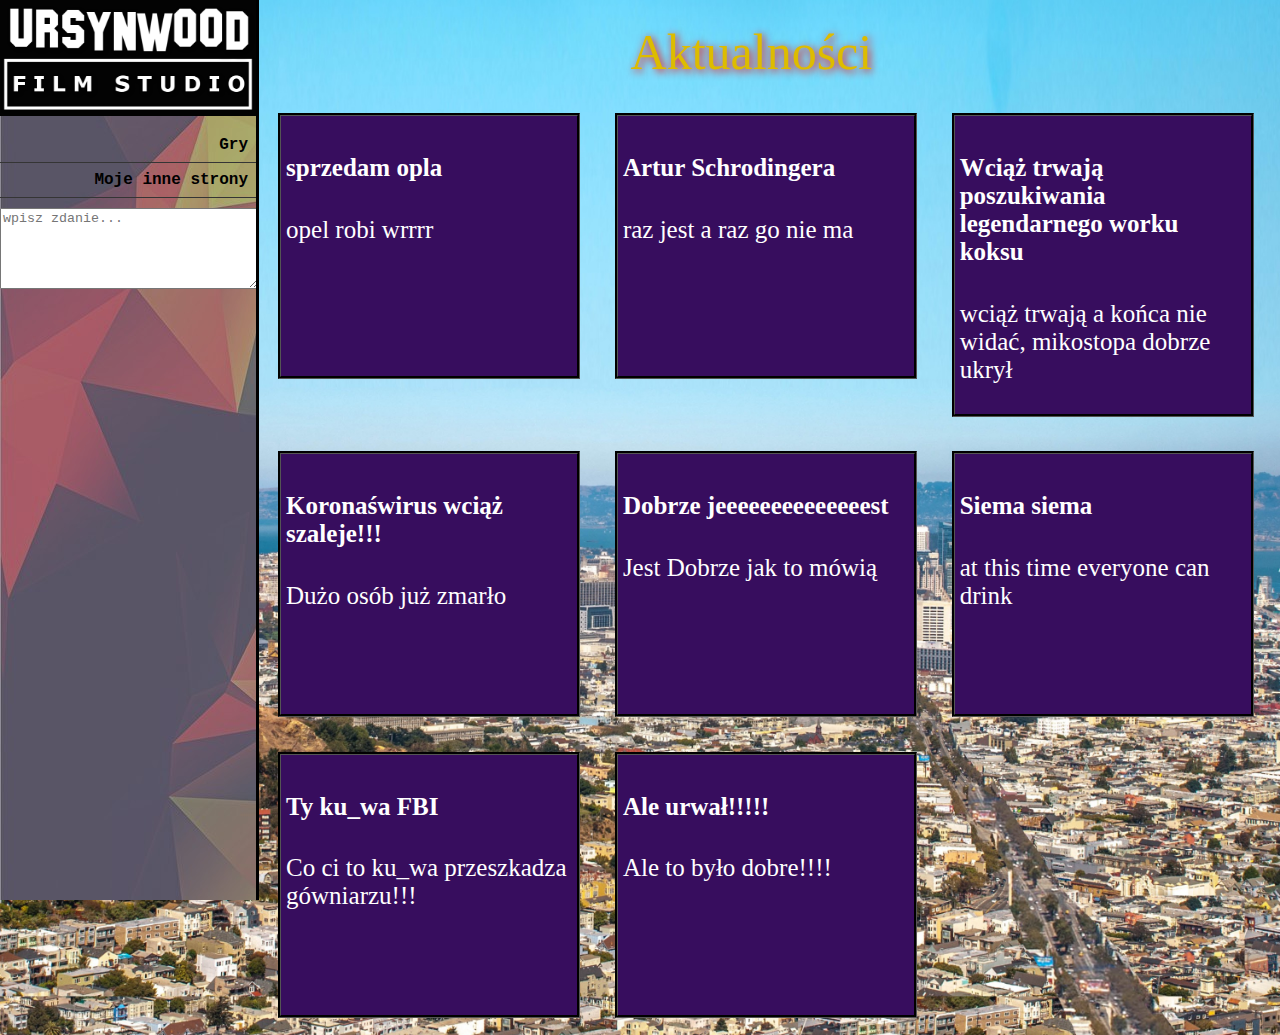
==== index.html @ 16b6644a "emoji textarea i cos tam posprzatalem" ====
<!DOCTYPE html>
<html>
<head>
<meta charset="utf-8">
<meta name="viewport" content="width=device-width, initial-scale=1.0">
<link rel="stylesheet" href="styles/mainstyle.css" type="text/css">
<link rel="icon" href="media/img/camel.png">

<title>Ursynwood Sp.z.o.o.</title>

</head>
<body>

    <div id="menu">
        <a href="index.html"><img src="media/img/urslogo.png" id="urslogo"></a>
        <ul>
            <a href="gry.html"><li>Gry</li></a>
            <a href="otherpages.html"><li>Moje inne strony</li></a>
        </ul>
        <script src="scripts/emojitransformer.js"></script>
        <textarea id="input" value="" rows="5" placeholder="wpisz zdanie..."></textarea>
    </div>
    

<h2 id="pageheader">Aktualności</h2>

<div id="pagecontent">
    <div id="aktkafelek">
        <h4>sprzedam opla</h4>
        <p>opel robi wrrrr</p>
    </div>
    <div id="aktkafelek">
        <h4>Artur Schrodingera</h4>
        <p>raz jest a raz go nie ma</p>
    </div>
    <div id="aktkafelek">
        <h4>Wciąż trwają poszukiwania legendarnego worku koksu</h4>
        <p>wciąż trwają a końca nie widać, mikostopa dobrze ukrył</p>
    </div>
    <div id="aktkafelek">
        <h4>Koronaświrus wciąż szaleje!!!</h4>
        <p>Dużo osób już zmarło</p>
    </div>
    <div id="aktkafelek">
        <h4>Dobrze jeeeeeeeeeeeeeest</h4>
        <p>Jest Dobrze jak to mówią</p>
    </div>
    <div id="aktkafelek">
        <h4>Siema siema</h4>
        <p>at this time everyone can drink</p>
    </div>
    <div id="aktkafelek">
        <h4><a href=https://www.youtube.com/watch?v=iKwTCcTTYiQ">Ty ku_wa FBI</a></h4>
        <p>Co ci to ku_wa przeszkadza gówniarzu!!!</p>
    </div>
    <div id="aktkafelek">
        <h4>Ale urwał!!!!!</h4>
        <p>Ale to było dobre!!!!</p>
    </div>
</div>


</body>
</html>
---- styles/mainstyle.css ----
:root{
    --menuwidth: 230px;
}

body{
    background-color: rgb(19, 19, 19);
    font-size: 10px;
    background-size: 100% auto; 
}
a{
    color: currentColor;
    text-decoration: none;
}


#urslogo{
    background-color: rgb(3, 3, 3);
}

.activelink{
    background-color: rgba(255, 68, 0, 0.603);
}

body{
    background-image: url(../media/img/background/sfskyline.jpg);
}
ul{
    list-style-type: none;
    padding: 0px;
}
li{
    padding:8px;
    font-size: 16px;
    border-bottom: 1px solid rgb(53, 53, 53);
    font-family: "Courier New";
    text-align: right;
    transition: background-color 0.6s, letter-spacing 0.4s;
}
li:hover{
    background-color: rgba(0, 153, 0, 0.521);
    letter-spacing: 3px;
}

#pagecontent{
    float: right;
    width: 80%;
}
#pageheader{
    font: 50px Verdana sans-serif;
    color: rgb(221, 188, 0);
    text-shadow: 2px 2px 8px red;
    width:80%;
    float:right;
    text-align: center;
    margin: 15px;
}
#aktkafelek{
    width:28.32%;
    min-height: 250px;
    margin:1.7012%;
    padding:0.5%;
    float: left;
    background-color: rgb(55, 13, 94);
    border: 3px groove black;
    font: 25px Verdana sans-serif;
    color: white;
    transition: background-color 0.6s;
}
#aktkafelek:hover{
    background-color: brown;
}
#grykafelek{
    width:28.32%;
    min-height: 250px;
    margin:1.7012%;
    padding:0.5%;
    float: left;
    background-size: 100% 100%;
    opacity: 0.8;
    border: 3px groove black;
    font: 25px Verdana sans-serif;
    color: white;
    transition: opacity 0.6s;
}
#grykafelek:hover{
    opacity: 1;
}
#menu{
    float: left;
    width: 20%;
    position: fixed;
    left: 0px;
    top: 0px;
    background-image: url("../media/img/background/menubackground.jpg");
    overflow: hidden;
    height: 100%;
    border-right: 3px solid black;
    font-weight: bold;
}
#urslogosmaller{
    width: 0px;
}
#urslogo{
    width: 100%;
    position: relative;
    top: 0px;
    left: 0px;
}
#input{
    resize: vertical;
    width:99%;
}




.chooseplayer{
    width: 17.5%;
    margin: 1%;
    float: right;
    height: 80vh;
    position: relative;
    top: 10%;
}
.dkurek{
    background-image: url(../media/img/players/error.png);
    background-size: 100% 100%;
    opacity: 0;
    transition: opacity 2s;
}
.dkurek:hover{
    opacity: 1;
}
.grzbog{
    background-image: url(../media/img/players/error.png);
    background-size: 100% 100%;
    opacity: 0;
    transition: opacity 2s;
}
.grzbog:hover{
    opacity: 1;
}
.frytka{
    background-image: url(../media/img/players/error.png);
    background-size: 100% 100%;
    opacity: 0;
    transition: opacity 2s;
}
.frytka:hover{
    opacity: 1;
}
.miko{
    background-image: url(../media/img/players/error.png);
    background-size: 100% 100%;
    opacity: 0;
    transition: opacity 2s;
}
.miko:hover{
    opacity: 1;
}
.aber{
    background-image: url(../media/img/players/error.png);
    background-size: 100% 100%;
    opacity: 0;
    transition: opacity 2s;
}
.aber:hover{
    opacity: 1;
}
.playername{
    position:relative;
    top: 50%;
    font-size: 25px;
    color: white;
    text-shadow: -1px 0 black, 0 1px black, 1px 0 black, 0 -1px black;
    font-family: 'Courier New', Courier, monospace;
    text-align: center; 
}

.gamename{
    text-align: center;
    position: relative;
    top: 50%;
    text-shadow: -2px 0 black, 0 2px black, 2px 0 black, 0 -2px black;
}
.pudzianbackground{
    background-image: url("../media/img/gametemps/pudzian.png");
}
.wisielecbackground{
    background-image: url("../media/img/gametemps/wisielec.png");
}
.pusiaclickerbackground{
    background-image: url("../media/img/gametemps/pusiaclicker.png");
}
.ojpbackground{
    background-image: url("../media/img/gametemps/ojp.png")
}
.robakibackground{
    background-image: url("../media/img/gametemps/robakbackground.png");
}
.blackjackbackground{
    background-image: url("../media/img/gametemps/blackjackbackground.png");
}
.parispagebg{
    background-image: url("../media/img/pagetemps/paryz.jpg");
}
.wroclawpagebg{
    background-image: url("../media/img/pagetemps/wroclaw.jpg");
}
.alicepagebg{
    background-image: url("../media/img/pagetemps/alice.jpg");
}
.kuchniapagebg{
    background-image: url("../media/img/pagetemps/kuchnia.jpg");
}
.kartypagebg{
    background-image: url("../media/img/pagetemps/cards.jpg");
}
.musicpagebg{
    background-image: url("../media/img/pagetemps/music.jpg");
}
.egzaminbg{
    background-image: url("../media/img/pagetemps/egzaminbg.jpg");
}
.maturabg{
    background-image: url("../media/img/pagetemps/maturabg.png");
}
.submit{
    display: none;
}
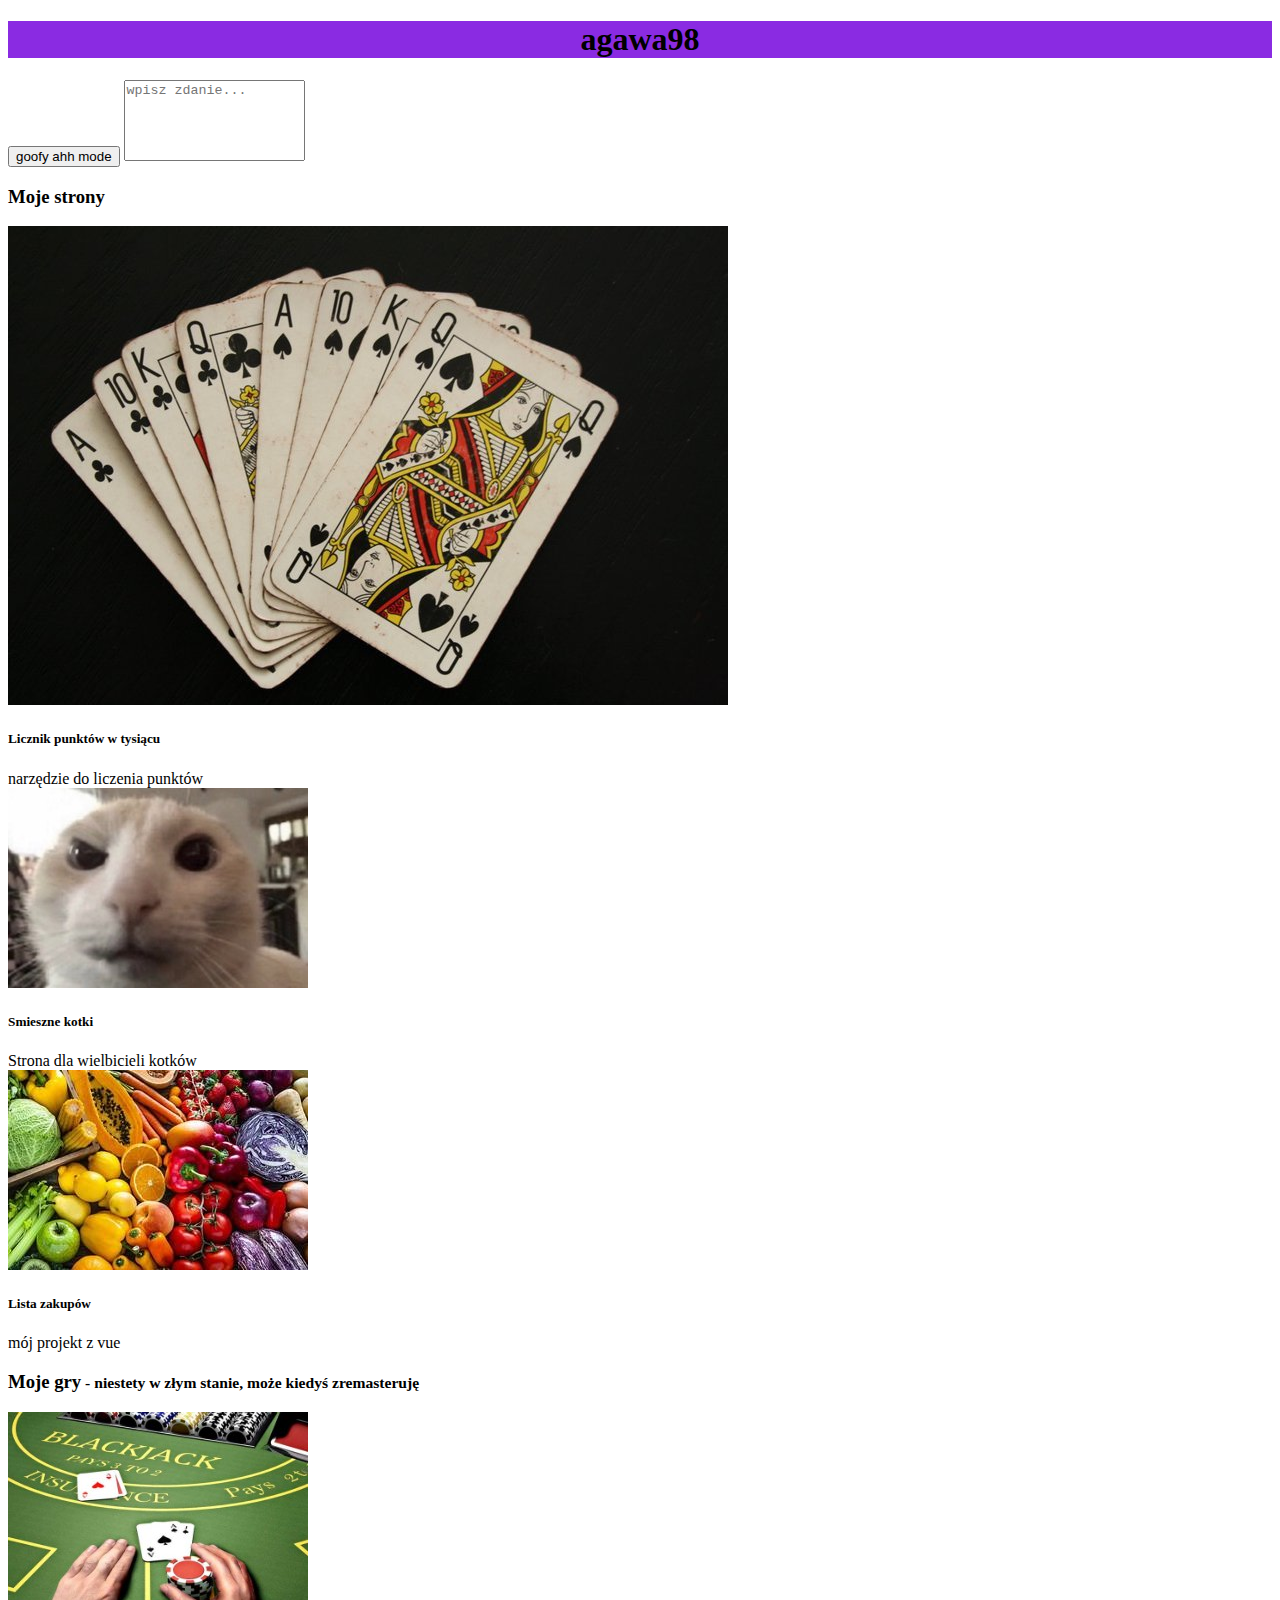
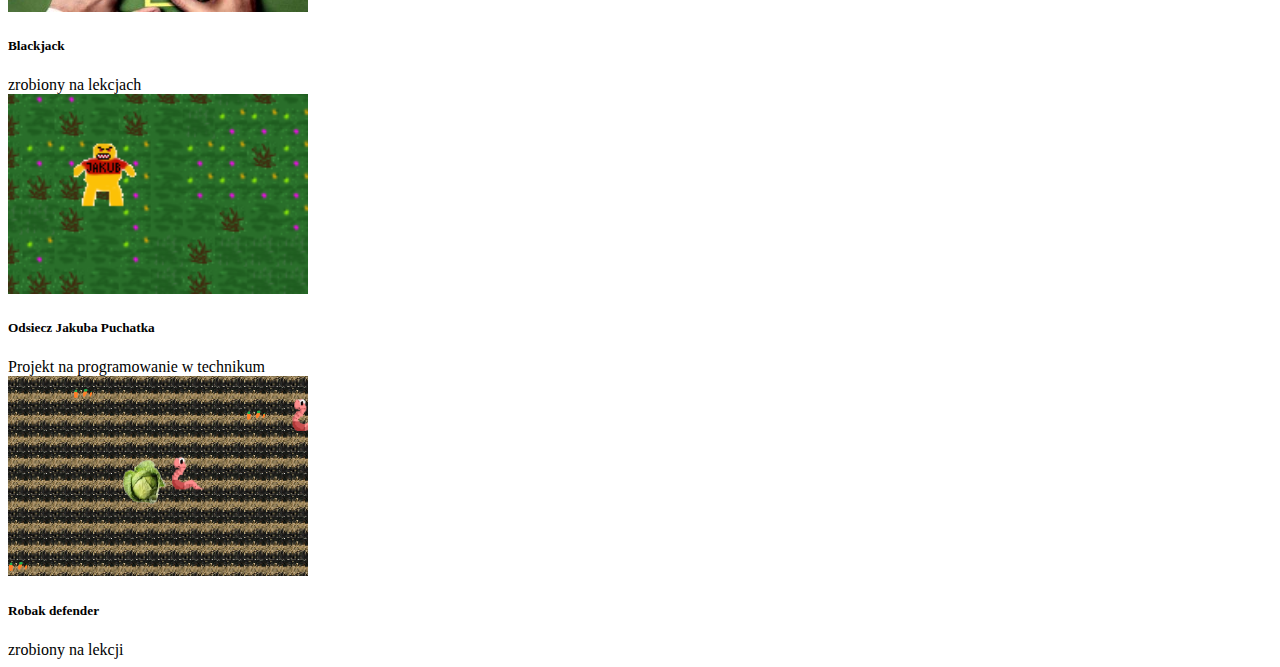
==== commit 29f13dab: "rework 1.0" ====
--- a/index.html
+++ b/index.html
@@ -1,64 +1,120 @@
 <!DOCTYPE html>
-<html>
+<html lang="pl">
 <head>
-<meta charset="utf-8">
-<meta name="viewport" content="width=device-width, initial-scale=1.0">
-<link rel="stylesheet" href="styles/mainstyle.css" type="text/css">
-<link rel="icon" href="media/img/camel.png">
-
-<title>Ursynwood Sp.z.o.o.</title>
-
+    <meta charset="UTF-8">
+    <meta http-equiv="X-UA-Compatible" content="IE=edge">
+    <meta name="viewport" content="width=device-width, initial-scale=1.0">
+    <!-- CSS only -->
+    <link href="https://cdn.jsdelivr.net/npm/bootstrap@5.2.3/dist/css/bootstrap.min.css" rel="stylesheet" integrity="sha384-rbsA2VBKQhggwzxH7pPCaAqO46MgnOM80zW1RWuH61DGLwZJEdK2Kadq2F9CUG65" crossorigin="anonymous">
+    <!-- JavaScript Bundle with Popper -->
+    <script src="https://cdn.jsdelivr.net/npm/bootstrap@5.2.3/dist/js/bootstrap.bundle.min.js" integrity="sha384-kenU1KFdBIe4zVF0s0G1M5b4hcpxyD9F7jL+jjXkk+Q2h455rYXK/7HAuoJl+0I4" crossorigin="anonymous"></script>
+    
+    <link rel="stylesheet" href="styles/style.css">
+    
+    <title>lubie placki</title>
 </head>
 <body>
-
-    <div id="menu">
-        <a href="index.html"><img src="media/img/urslogo.png" id="urslogo"></a>
-        <ul>
-            <a href="gry.html"><li>Gry</li></a>
-            <a href="otherpages.html"><li>Moje inne strony</li></a>
-        </ul>
-        <script src="scripts/emojitransformer.js"></script>
-        <textarea id="input" value="" rows="5" placeholder="wpisz zdanie..."></textarea>
-    </div>
     
 
-<h2 id="pageheader">Aktualności</h2>
+    <div class="container mt-4 mb-5" id="top">
+        <div class="row">
+            <div id="nameDiv" class="col-sm-3">
+                <h1 id="name">agawa98</h1>
+            </div>
+        </div>
 
-<div id="pagecontent">
-    <div id="aktkafelek">
-        <h4>sprzedam opla</h4>
-        <p>opel robi wrrrr</p>
+        <div class="row">
+            <div id="intro" class="col-sm-6">
+                <button id="goofer" type="button" class="btn btn-sm btn-warning position-absolute top-0 end-0">goofy ahh mode</button>
+                <textarea id="input" value="" rows="5" placeholder="wpisz zdanie..."></textarea>
+            </div>            
+        </div>
     </div>
-    <div id="aktkafelek">
-        <h4>Artur Schrodingera</h4>
-        <p>raz jest a raz go nie ma</p>
+
+    <div class="container mt-4 mt-lg-5" id="strony">
+        <h3 class="mb-3">Moje strony</h3>
+        <div class="row g-2">
+            <div class="col-sm-3 col-6">
+                <a href="licznik-punktow-w-tysiaca/index.html">
+                    <div class="card pageCard">
+                        <img src="img/tysiac.jpg">
+                        <div class="card-body">
+                            <h5 class="card-title">Licznik punktów w tysiącu  </h5>
+                            narzędzie do liczenia punktów
+                        </div>
+                    </div>
+                </a>
+            </div>
+            <div class="col-sm-3 col-6">
+                <a href="smieszne-kotki/index.html">
+                    <div id="as" class="card pageCard">
+                        <img src="img/funnycat.jpg">
+                        <div  id="dd" class="card-body">
+                            <h5 class="card-title">Smieszne kotki</h5>
+
+                            Strona dla wielbicieli kotków
+                        </div>
+                    </div>
+                </a>
+            </div>
+            <div class="col-sm-3 col-6">
+                <a href="https://lista-zakupow-cca0b.web.app/">
+                    <div class="card pageCard">
+                        <img src="img/listazakupow.jpg">
+                        <div class="card-body">
+                            <h5 class="card-title">Lista zakupów</h5>
+
+                            mój projekt z vue
+                        </div>
+                    </div>
+                </a>
+            </div>
+        </div>
     </div>
-    <div id="aktkafelek">
-        <h4>Wciąż trwają poszukiwania legendarnego worku koksu</h4>
-        <p>wciąż trwają a końca nie widać, mikostopa dobrze ukrył</p>
+
+    <div class="container mt-4 mt-lg-5" id="gry">
+        <h3 class="mb-3">Moje gry<small class="text-muted">  - niestety w złym stanie, może kiedyś zremasteruję</small></h3>
+        <div class="row g-2">
+            <div class="col-sm-3 col-6">
+                <a href="gry/blackjack/index.html">
+                    <div class="card pageCard">
+                        <img src="img/blackjack.jpg">
+                        <div class="card-body">
+                            <h5 class="card-title">Blackjack</h5>
+
+                            zrobiony na lekcjach
+                        </div>
+                    </div>
+                </a>
+            </div>
+            <div class="col-sm-3 col-6">
+                <a href="gry/ojp/index.html">
+                    <div class="card pageCard">
+                        <img src="img/jakub.png">
+                        <div class="card-body">
+                            <h5 class="card-title">Odsiecz Jakuba Puchatka</h5>
+
+                            Projekt na programowanie w technikum
+                        </div>
+                    </div>
+                </a>
+            </div>
+            <div class="col-sm-3 col-6">
+                <a href="gry/robaki/index.html">
+                    <div class="card pageCard">
+                        <img src="img/robak.png">
+                        <div class="card-body">
+                            <h5 class="card-title">Robak defender</h5>
+
+                            zrobiony na lekcji
+                        </div>
+                    </div>
+                </a>
+            </div>
+        </div>
     </div>
-    <div id="aktkafelek">
-        <h4>Koronaświrus wciąż szaleje!!!</h4>
-        <p>Dużo osób już zmarło</p>
-    </div>
-    <div id="aktkafelek">
-        <h4>Dobrze jeeeeeeeeeeeeeest</h4>
-        <p>Jest Dobrze jak to mówią</p>
-    </div>
-    <div id="aktkafelek">
-        <h4>Siema siema</h4>
-        <p>at this time everyone can drink</p>
-    </div>
-    <div id="aktkafelek">
-        <h4><a href=https://www.youtube.com/watch?v=iKwTCcTTYiQ">Ty ku_wa FBI</a></h4>
-        <p>Co ci to ku_wa przeszkadza gówniarzu!!!</p>
-    </div>
-    <div id="aktkafelek">
-        <h4>Ale urwał!!!!!</h4>
-        <p>Ale to było dobre!!!!</p>
-    </div>
-</div>
 
-
+    <script src="scripts/script.js"></script>
+    <script src="scripts/emojitransformer.js"></script>
 </body>
 </html>--- a/styles/style.css
+++ b/styles/style.css
@@ -0,0 +1,25 @@
+#nameDiv{
+    background-color: blueviolet;
+    text-align: center;
+}
+a:hover, a{
+    color:currentColor;
+    text-decoration: none;
+}
+
+
+.pageCard{
+    transition: all 0.2s;
+}
+.pageCard:hover{
+    transform: scale(1.04);
+    
+}
+
+div{
+    transition: 0.25s
+}
+
+#input{
+    resize: none;
+}
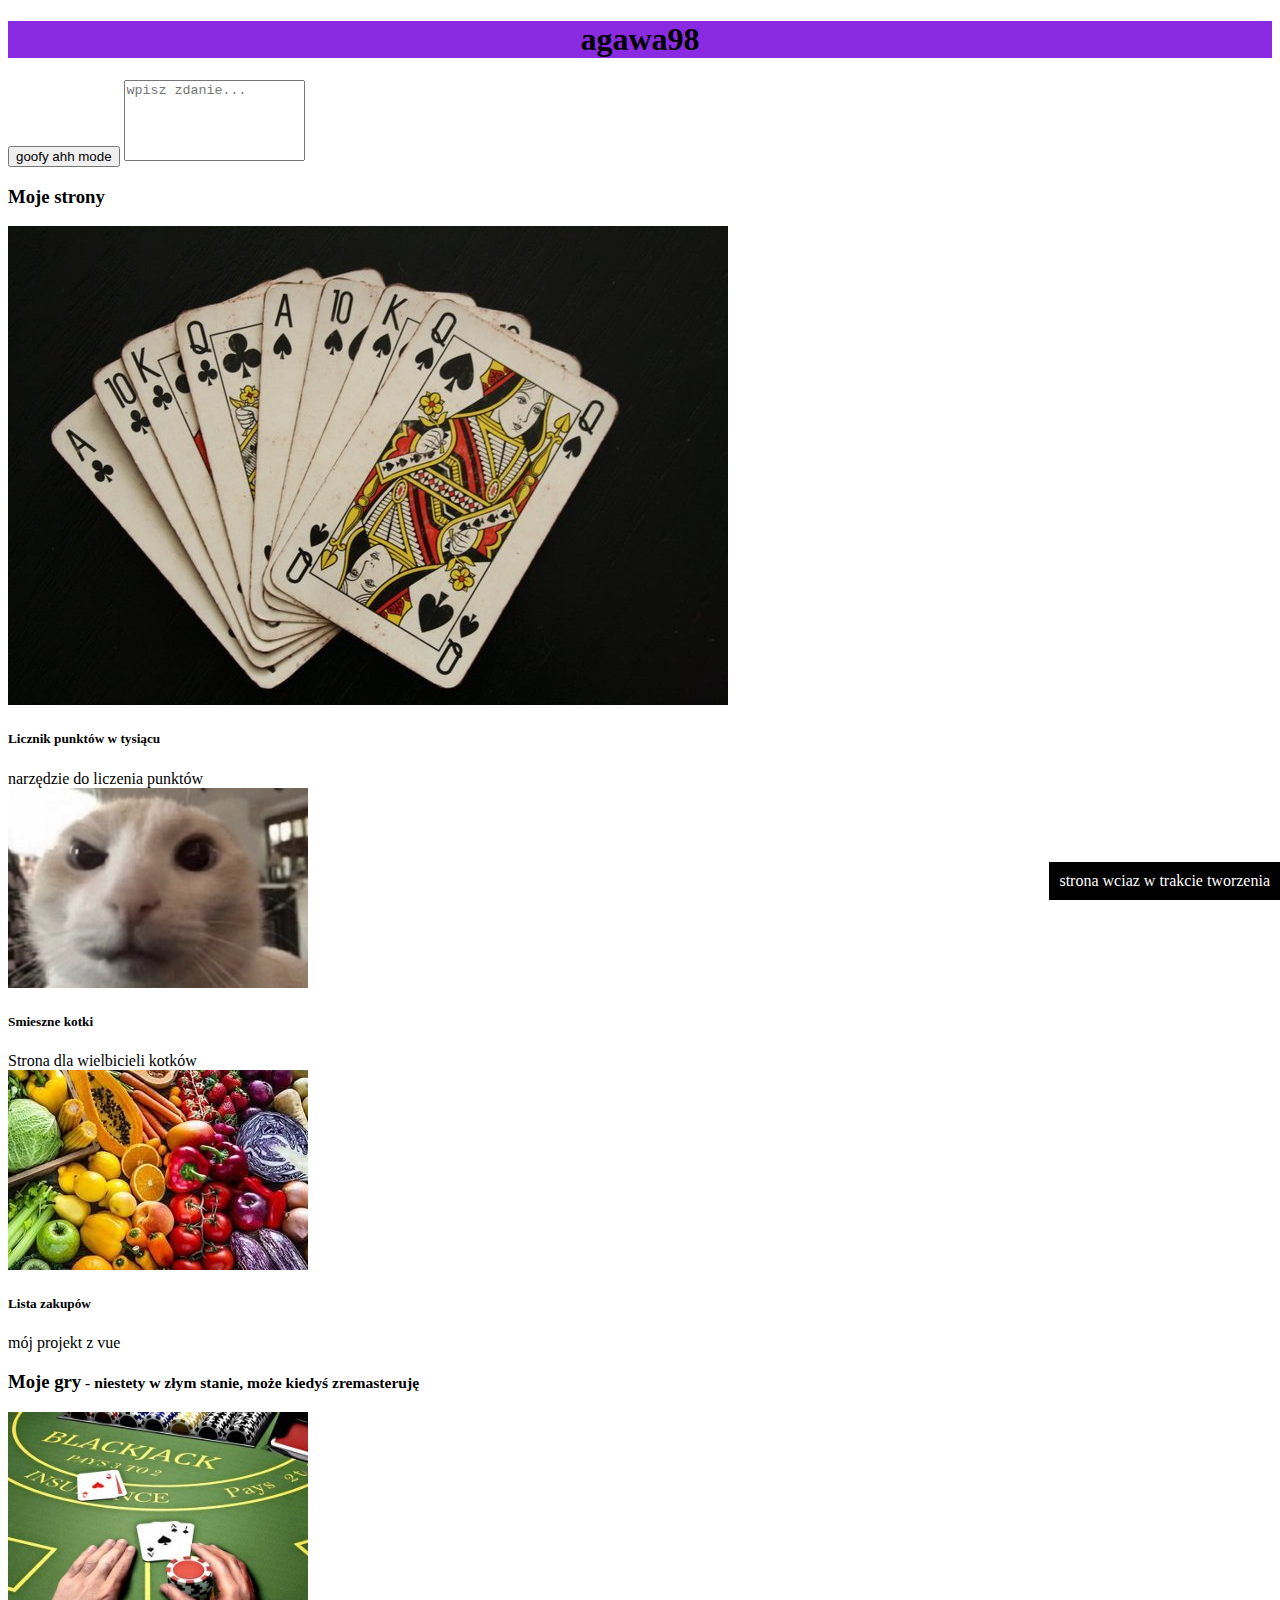
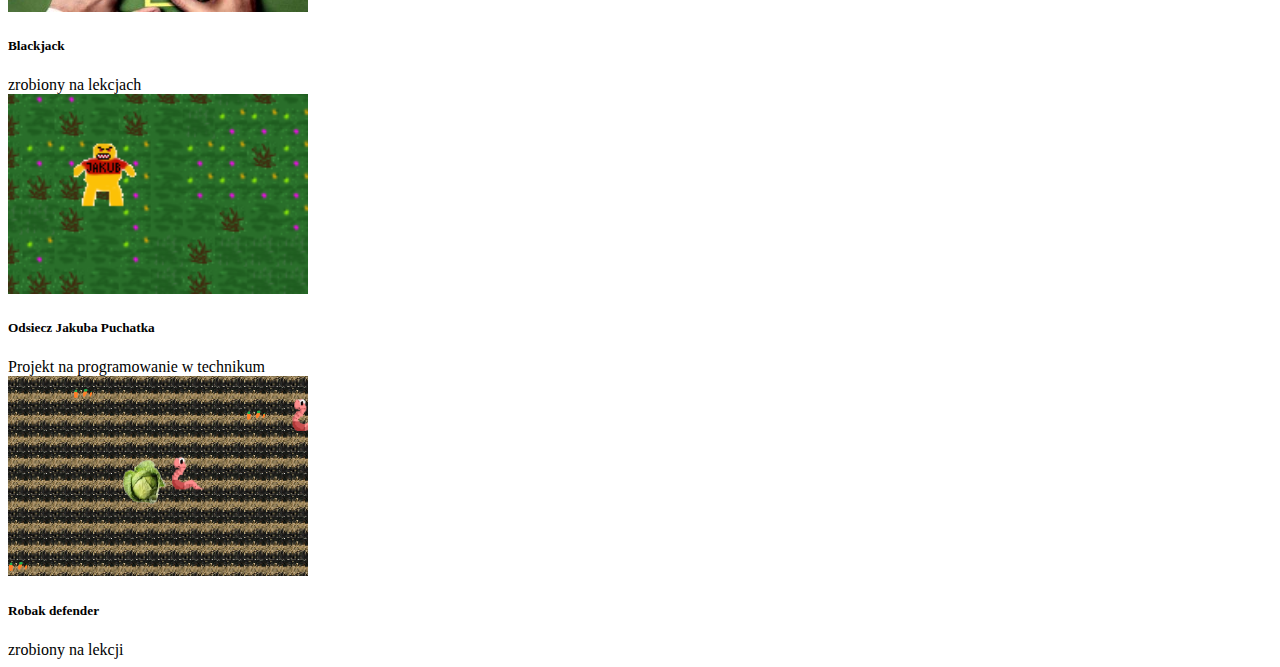
==== commit ff44383b: "goofymode upgrade" ====
--- a/index.html
+++ b/index.html
@@ -14,6 +14,8 @@
     <title>lubie placki</title>
 </head>
 <body>
+
+    <div id="warning">strona wciaz w trakcie tworzenia</div>
     
 
     <div class="container mt-4 mb-5" id="top">
@@ -25,7 +27,9 @@
 
         <div class="row">
             <div id="intro" class="col-sm-6">
-                <button id="goofer" type="button" class="btn btn-sm btn-warning position-absolute top-0 end-0">goofy ahh mode</button>
+                <button id="goofer" type="button" class="btn btn-sm btn-warning position-fixed top-0 end-0">goofy ahh mode</button>
+                <input type="range" oninput="speed()" id="goofyrange">
+
                 <textarea id="input" value="" rows="5" placeholder="wpisz zdanie..."></textarea>
             </div>            
         </div>
--- a/styles/style.css
+++ b/styles/style.css
@@ -17,9 +17,29 @@
 }
 
 div{
-    transition: 0.25s
+    transition: 1s;
+    transition-timing-function: cubic-bezier(0.445, 0.05, 0.55, 0.95);
 }
 
 #input{
     resize: none;
 }
+
+#warning{
+    position:fixed;
+    bottom: 0;
+    right: 0;
+    background-color: black;
+    color:white;
+    padding: 10px;
+}
+
+
+#goofer{
+    z-index: 1;
+}
+#goofyrange{
+    z-index:1;
+    position:fixed;
+    display:none;
+}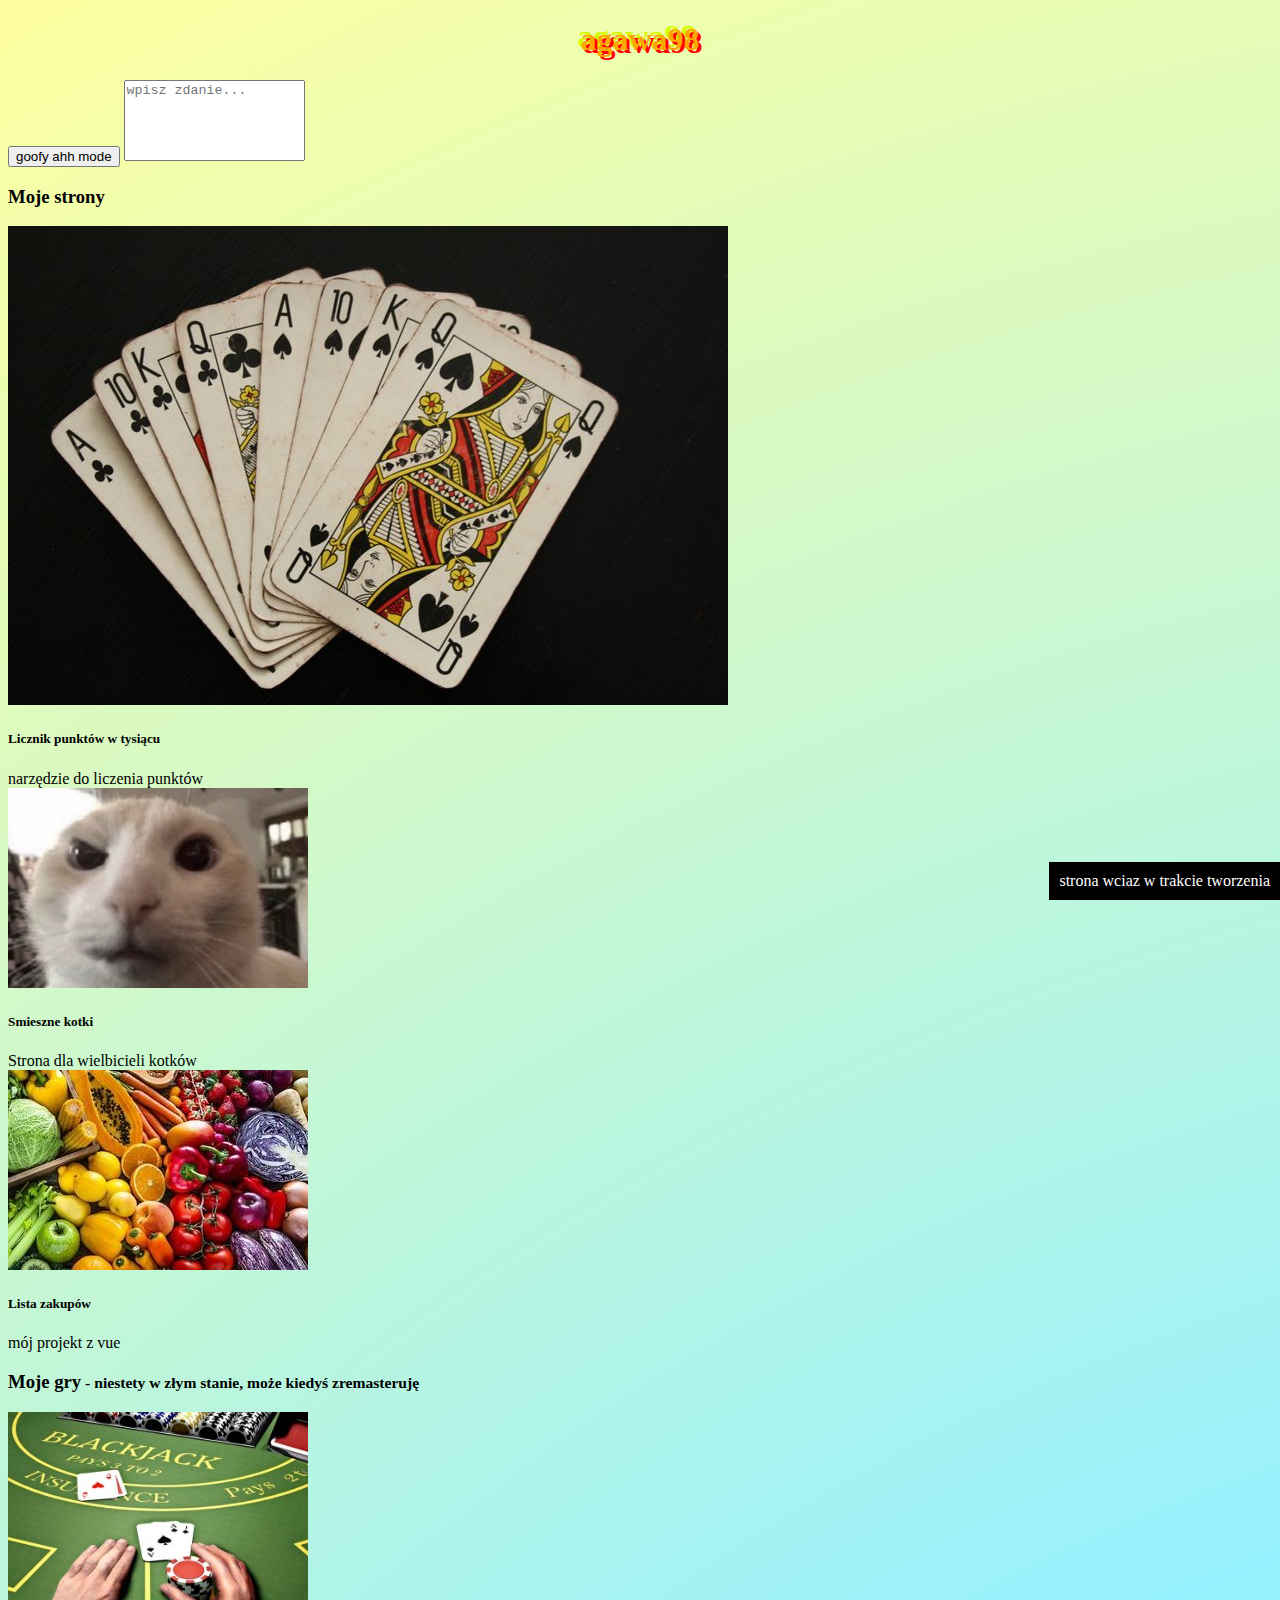
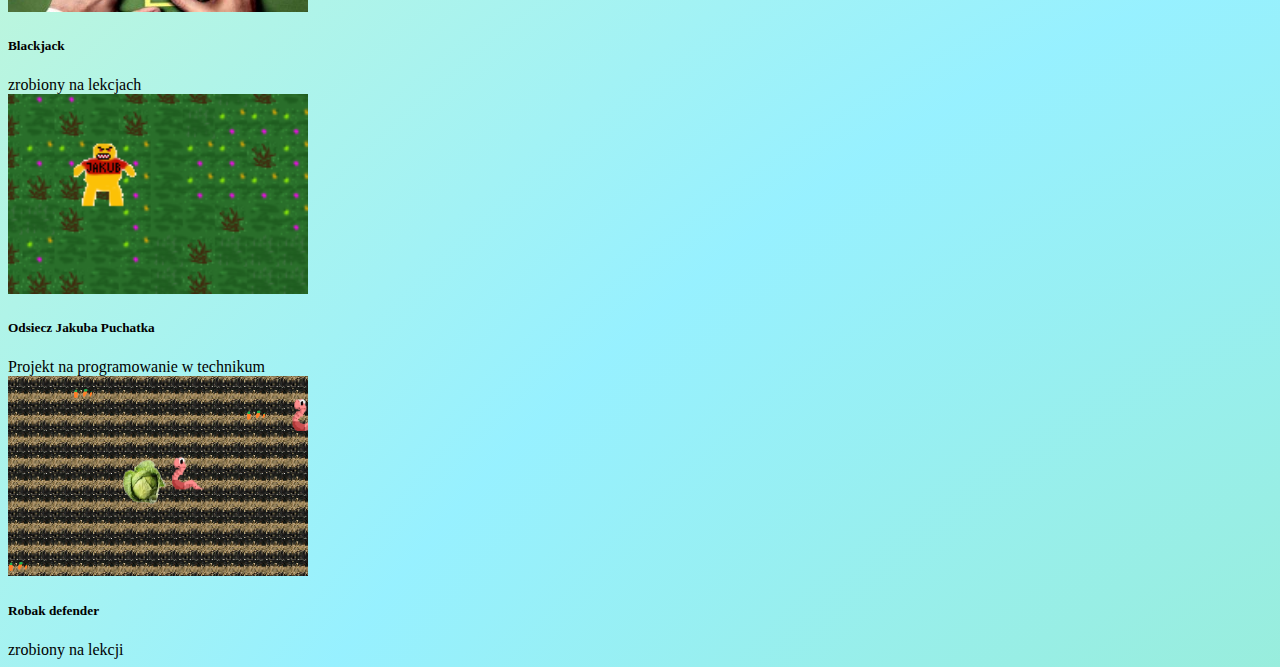
==== commit 9a1f88c1: "licznik pkt upgrade" ====
--- a/index.html
+++ b/index.html
@@ -40,8 +40,8 @@
         <div class="row g-2">
             <div class="col-sm-3 col-6">
                 <a href="licznik-punktow-w-tysiaca/index.html">
-                    <div class="card pageCard">
-                        <img src="img/tysiac.jpg">
+                    <div class="card rounded pageCard">
+                        <img class="pageCardImg rounded-top" src="img/tysiac.jpg">
                         <div class="card-body">
                             <h5 class="card-title">Licznik punktów w tysiącu  </h5>
                             narzędzie do liczenia punktów
@@ -52,7 +52,7 @@
             <div class="col-sm-3 col-6">
                 <a href="smieszne-kotki/index.html">
                     <div id="as" class="card pageCard">
-                        <img src="img/funnycat.jpg">
+                        <img class="pageCardImg rounded-top" src="img/funnycat.jpg">
                         <div  id="dd" class="card-body">
                             <h5 class="card-title">Smieszne kotki</h5>
 
@@ -64,7 +64,7 @@
             <div class="col-sm-3 col-6">
                 <a href="https://lista-zakupow-cca0b.web.app/">
                     <div class="card pageCard">
-                        <img src="img/listazakupow.jpg">
+                        <img class="pageCardImg rounded-top" src="img/listazakupow.jpg">
                         <div class="card-body">
                             <h5 class="card-title">Lista zakupów</h5>
 
@@ -82,7 +82,7 @@
             <div class="col-sm-3 col-6">
                 <a href="gry/blackjack/index.html">
                     <div class="card pageCard">
-                        <img src="img/blackjack.jpg">
+                        <img class="pageCardImg rounded-top" src="img/blackjack.jpg">
                         <div class="card-body">
                             <h5 class="card-title">Blackjack</h5>
 
@@ -94,7 +94,7 @@
             <div class="col-sm-3 col-6">
                 <a href="gry/ojp/index.html">
                     <div class="card pageCard">
-                        <img src="img/jakub.png">
+                        <img class="pageCardImg rounded-top" src="img/jakub.png">
                         <div class="card-body">
                             <h5 class="card-title">Odsiecz Jakuba Puchatka</h5>
 
@@ -106,7 +106,7 @@
             <div class="col-sm-3 col-6">
                 <a href="gry/robaki/index.html">
                     <div class="card pageCard">
-                        <img src="img/robak.png">
+                        <img class="pageCardImg rounded-top" src="img/robak.png">
                         <div class="card-body">
                             <h5 class="card-title">Robak defender</h5>
 
--- a/styles/style.css
+++ b/styles/style.css
@@ -1,10 +1,35 @@
 #nameDiv{
-    background-color: blueviolet;
+    text-shadow: 3px 3px 0px rgb(255, 3, 3),-3px -3px 0px rgb(214, 252, 0);
+    color:orange;
     text-align: center;
 }
 a:hover, a{
     color:currentColor;
     text-decoration: none;
+}
+
+body{
+    background: radial-gradient(circle, rgba(56,207,51,0.5018382352941176) 0%, rgba(48,226,255,0.5018382352941176) 50%, rgba(254,255,65,0.5018382352941176) 100%);
+    background-size: 300% 300%;
+    animation: gradient 20s ease infinite;
+}
+@keyframes gradient{
+    0%{
+        background-position: 0% 50%;
+    }
+    25%{
+        background-position: 50% 100%;
+    }
+    50%{
+        background-position: 100% 50%;
+    }
+    75%{
+        background-position: 50% 0%;
+    }
+    100%{
+        background-position: 0% 50%;
+    }
+
 }
 
 
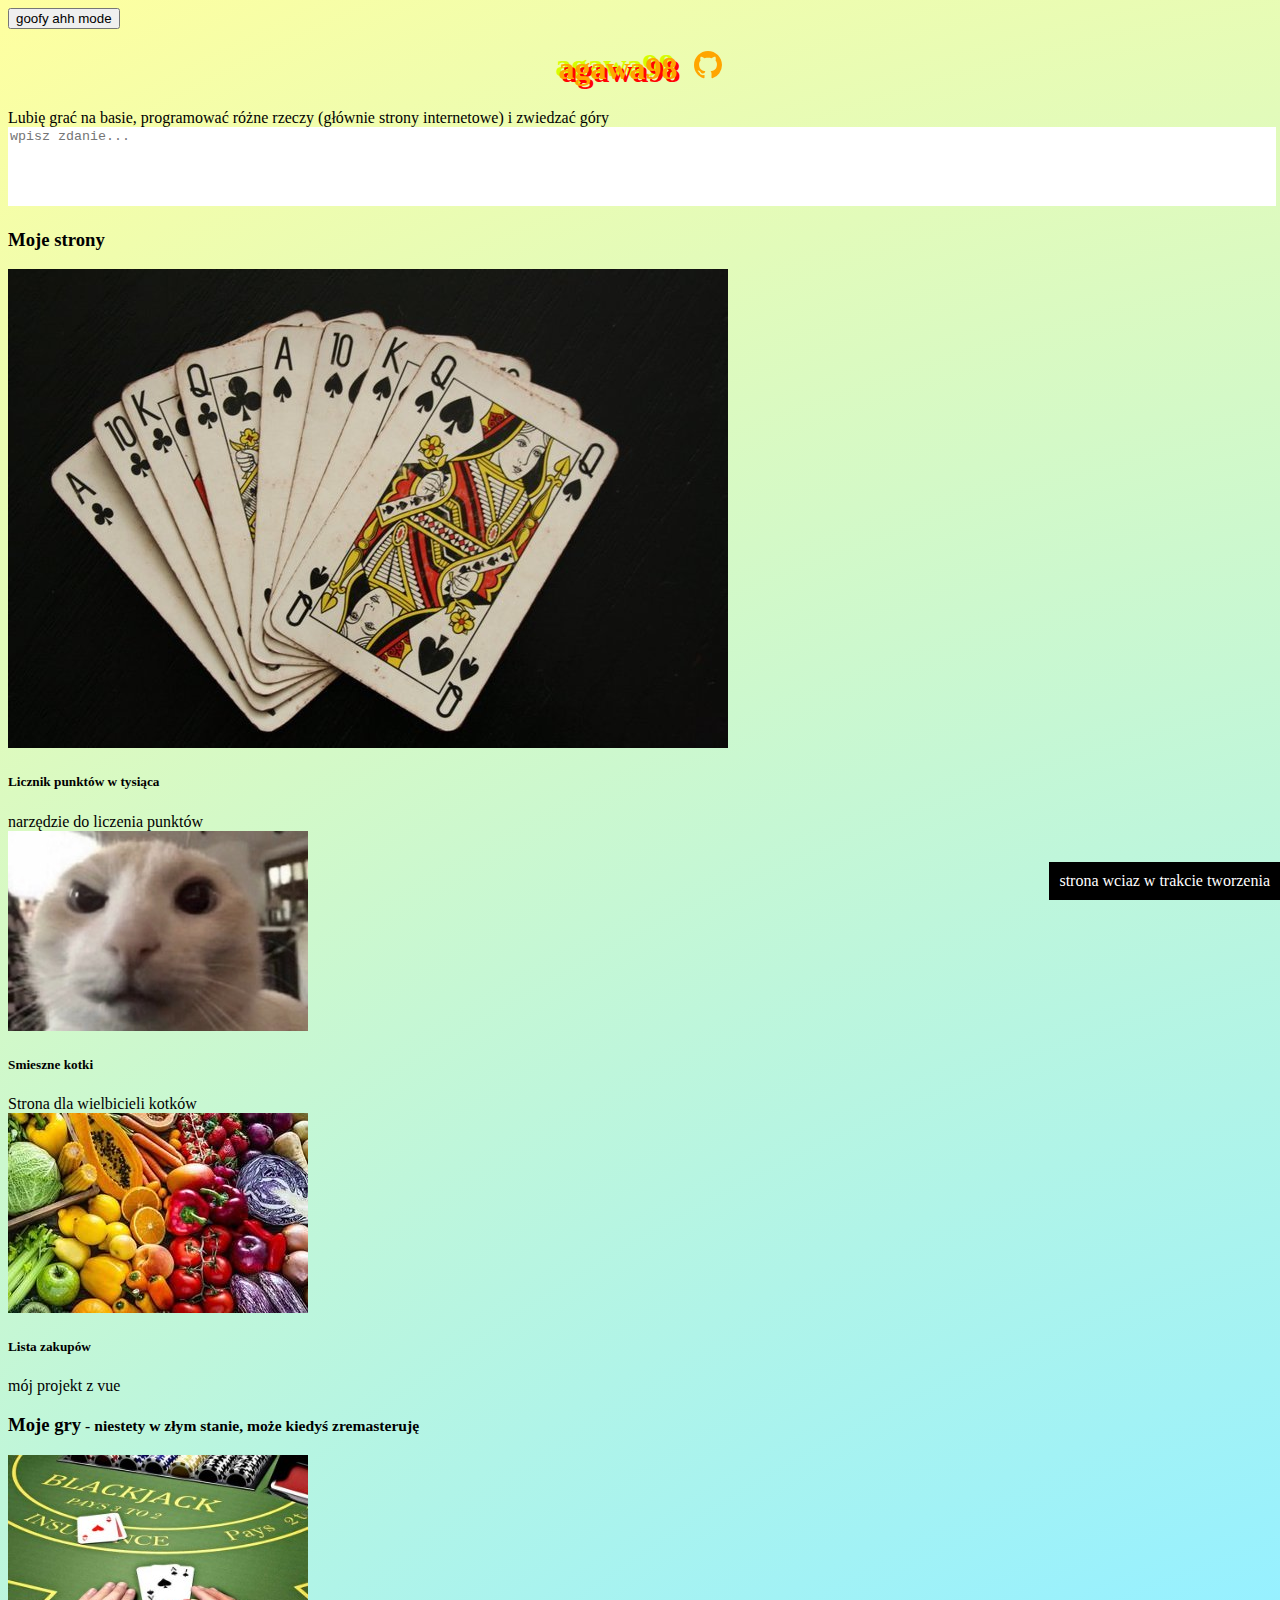
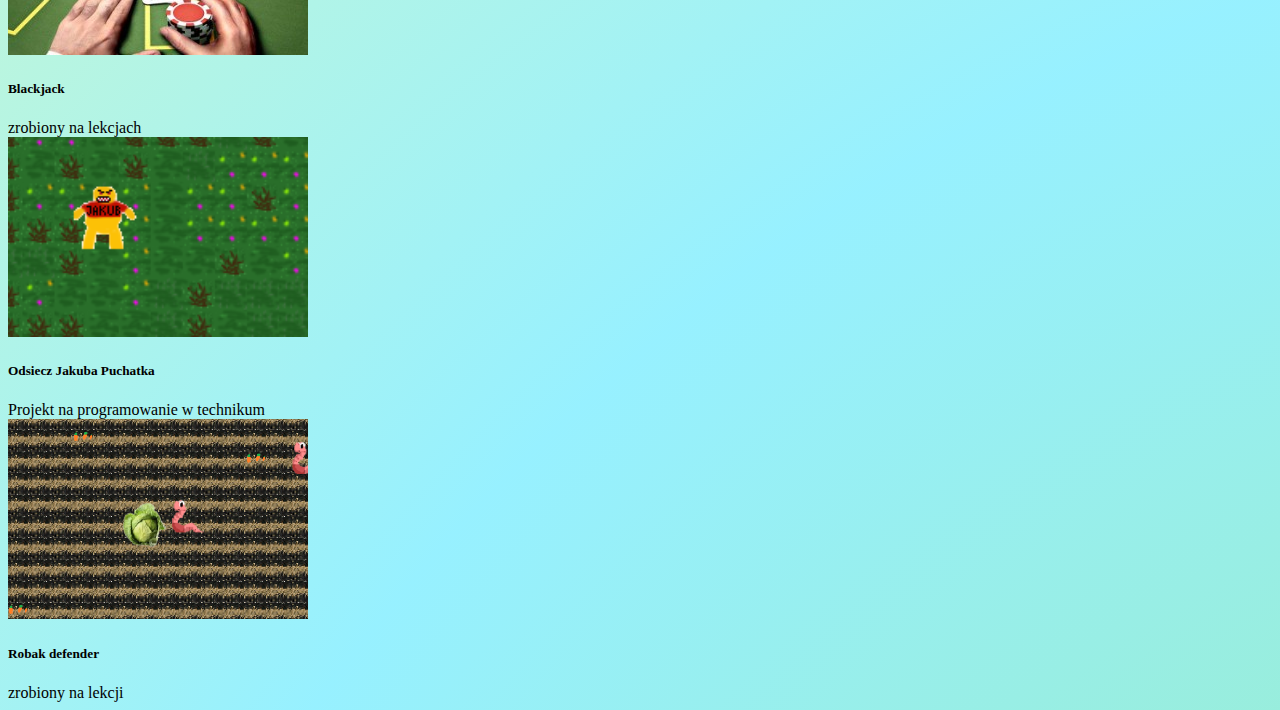
==== commit 4b513447: "tak" ====
--- a/index.html
+++ b/index.html
@@ -17,25 +17,43 @@
 
     <div id="warning">strona wciaz w trakcie tworzenia</div>
     
+    <button id="goofer" type="button" class="btn btn-sm btn-warning position-fixed top-0 end-0">goofy ahh mode</button>
+    <input type="range" oninput="speed()" id="goofyrange">
 
-    <div class="container mt-4 mb-5" id="top">
+    <div class="container mt-4 mb-5" id="logo">
         <div class="row">
             <div id="nameDiv" class="col-sm-3">
-                <h1 id="name">agawa98</h1>
+             <span class="nobreak"><h1 id="name">agawa98&nbsp; <a href="https://github.com/agawa98" target="_blank">
+                <svg xmlns="http://www.w3.org/2000/svg" width="28" height="28" fill="currentColor" class="bi bi-github" viewBox="0 0 16 16">
+                    <path d="M8 0C3.58 0 0 3.58 0 8c0 3.54 2.29 6.53 5.47 7.59.4.07.55-.17.55-.38 0-.19-.01-.82-.01-1.49-2.01.37-2.53-.49-2.69-.94-.09-.23-.48-.94-.82-1.13-.28-.15-.68-.52-.01-.53.63-.01 1.08.58 1.23.82.72 1.21 1.87.87 2.33.66.07-.52.28-.87.51-1.07-1.78-.2-3.64-.89-3.64-3.95 0-.87.31-1.59.82-2.15-.08-.2-.36-1.02.08-2.12 0 0 .67-.21 2.2.82.64-.18 1.32-.27 2-.27.68 0 1.36.09 2 .27 1.53-1.04 2.2-.82 2.2-.82.44 1.1.16 1.92.08 2.12.51.56.82 1.27.82 2.15 0 3.07-1.87 3.75-3.65 3.95.29.25.54.73.54 1.48 0 1.07-.01 1.93-.01 2.2 0 .21.15.46.55.38A8.012 8.012 0 0 0 16 8c0-4.42-3.58-8-8-8z"/>
+                  </svg>
+                </a></h1>
+                        
+            </span>
+                
             </div>
         </div>
-
+    </div>
+    <div class="container mt-4 " id="top">
         <div class="row">
-            <div id="intro" class="col-sm-6">
-                <button id="goofer" type="button" class="btn btn-sm btn-warning position-fixed top-0 end-0">goofy ahh mode</button>
-                <input type="range" oninput="speed()" id="goofyrange">
-
-                <textarea id="input" value="" rows="5" placeholder="wpisz zdanie..."></textarea>
-            </div>            
+            <div class="col-sm-3 col-6">
+                <div id="intro" class="card">
+                    <div class="card-body">
+                        Lubię grać na basie, programować różne rzeczy (głównie strony internetowe) i zwiedzać góry
+                    </div>
+                </div> 
+            </div>
+            <div class="col-sm-3 col-6">
+                <div id="intro" class="card">
+                    <div class="card-body">
+                        <textarea id="emojiinput" value="" rows="5" placeholder="wpisz zdanie..."></textarea>
+                    </div>
+                </div> 
+            </div>  
         </div>
     </div>
 
-    <div class="container mt-4 mt-lg-5" id="strony">
+    <div class="container mt-4 mt-lg-3" id="strony">
         <h3 class="mb-3">Moje strony</h3>
         <div class="row g-2">
             <div class="col-sm-3 col-6">
@@ -43,7 +61,7 @@
                     <div class="card rounded pageCard">
                         <img class="pageCardImg rounded-top" src="img/tysiac.jpg">
                         <div class="card-body">
-                            <h5 class="card-title">Licznik punktów w tysiącu  </h5>
+                            <h5 class="card-title">Licznik punktów w tysiąca  </h5>
                             narzędzie do liczenia punktów
                         </div>
                     </div>
--- a/styles/style.css
+++ b/styles/style.css
@@ -1,8 +1,12 @@
-#nameDiv{
-    text-shadow: 3px 3px 0px rgb(255, 3, 3),-3px -3px 0px rgb(214, 252, 0);
-    color:orange;
-    text-align: center;
-}
+/*
+(alfabetycznie)
+1.tagi
+2.id
+3.klasy
+4.media
+*/
+
+
 a:hover, a{
     color:currentColor;
     text-decoration: none;
@@ -31,25 +35,37 @@
     }
 
 }
-
-
-.pageCard{
-    transition: all 0.2s;
-}
-.pageCard:hover{
-    transform: scale(1.04);
-    
-}
-
 div{
     transition: 1s;
     transition-timing-function: cubic-bezier(0.445, 0.05, 0.55, 0.95);
 }
 
-#input{
+
+
+
+
+#goofer{
+    z-index: 1;
+}
+#goofyrange{
+    z-index:1;
+    position:fixed;
+    display:none;
+}
+#emojiinput{
     resize: none;
+    width:100%;
+    border:none;
+    outline: none;
 }
-
+#name{
+    text-shadow: 3px 3px 0px rgb(255, 3, 3),-3px -3px 0px rgb(214, 252, 0);
+    color:orange;
+    text-align: center;
+}
+#nameDiv{
+    color:rgb(234, 0, 255);
+}
 #warning{
     position:fixed;
     bottom: 0;
@@ -60,11 +76,26 @@
 }
 
 
-#goofer{
-    z-index: 1;
+
+
+
+.nobreak{
+    white-space: nowrap;
 }
-#goofyrange{
-    z-index:1;
-    position:fixed;
-    display:none;
+.pageCard{
+    transition: all 0.2s;
+}
+.pageCard:hover{
+    transform: scale(1.04);
+    
+}
+
+
+
+
+
+@media(max-width:992px){
+    #nameDiv{
+        text-shadow: 2px 2px 0px rgb(255, 3, 3),-2px -2px 0px rgb(214, 252, 0);
+    }
 }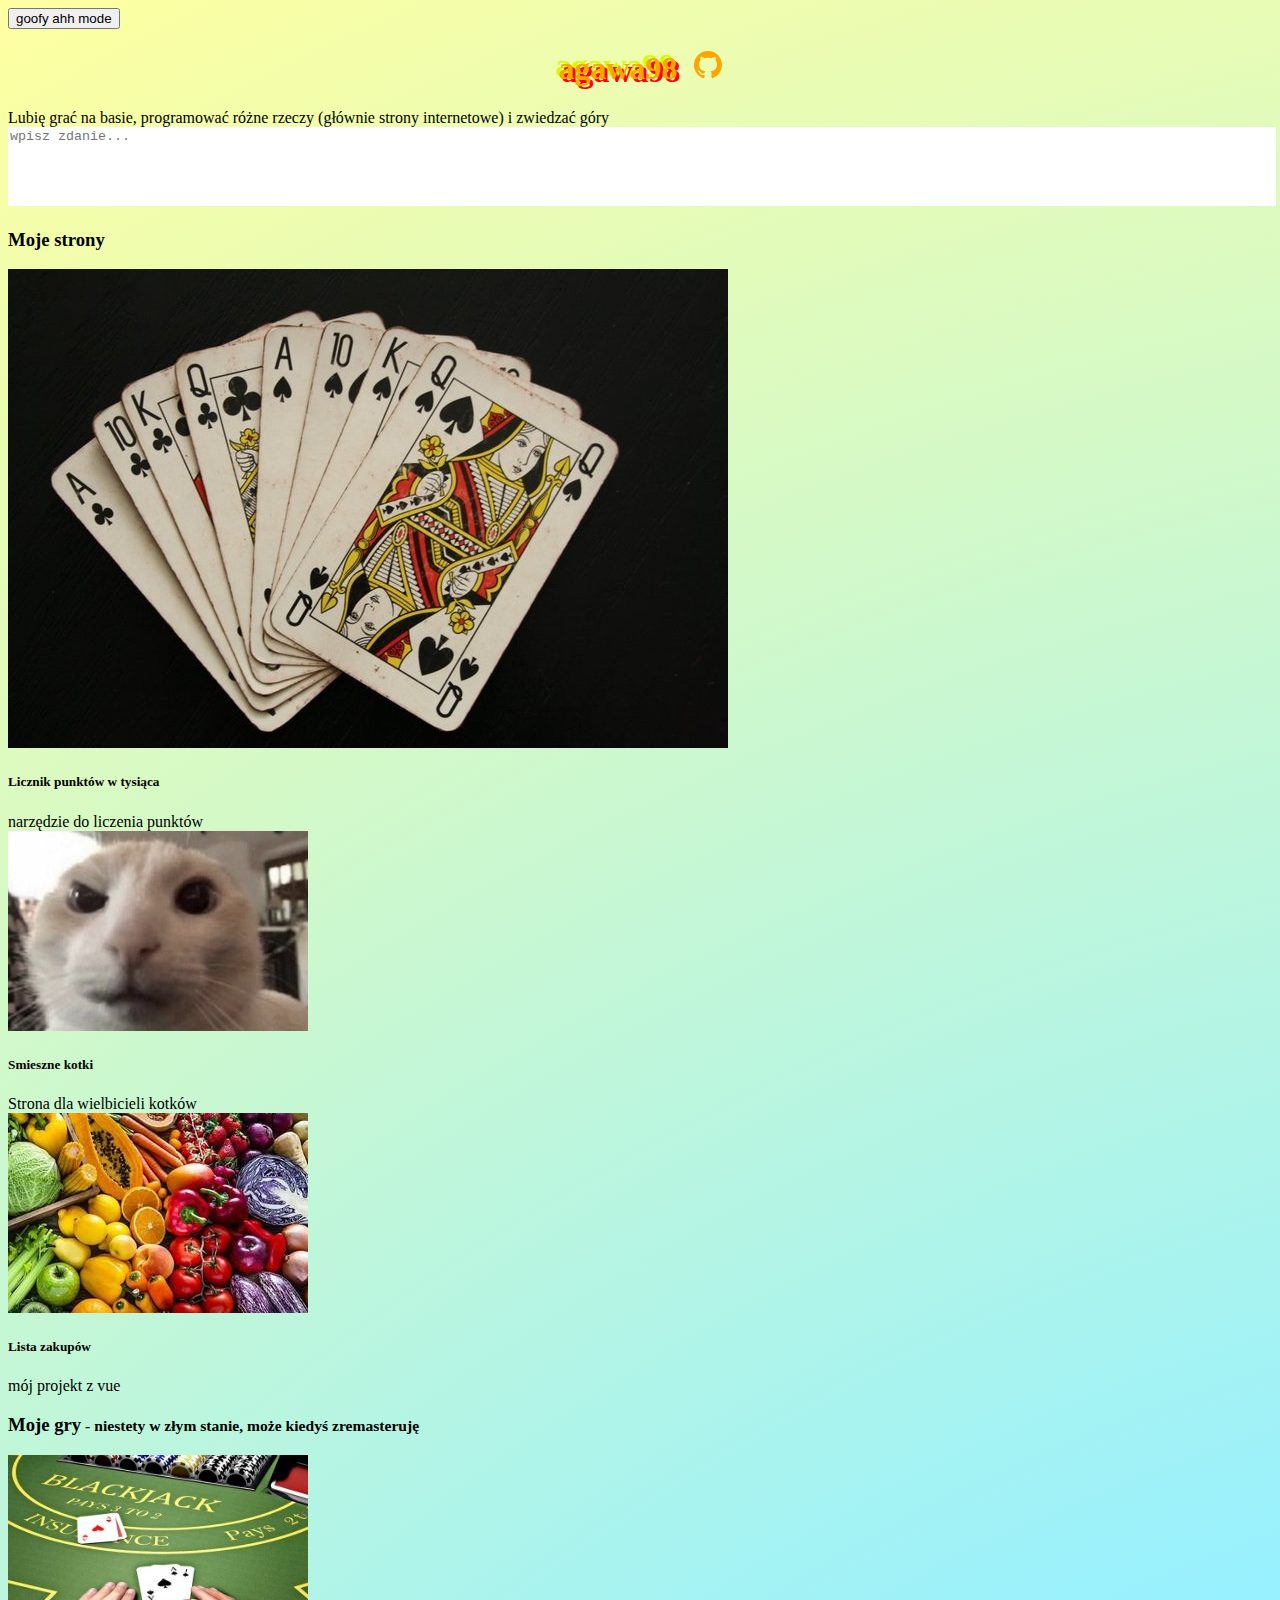
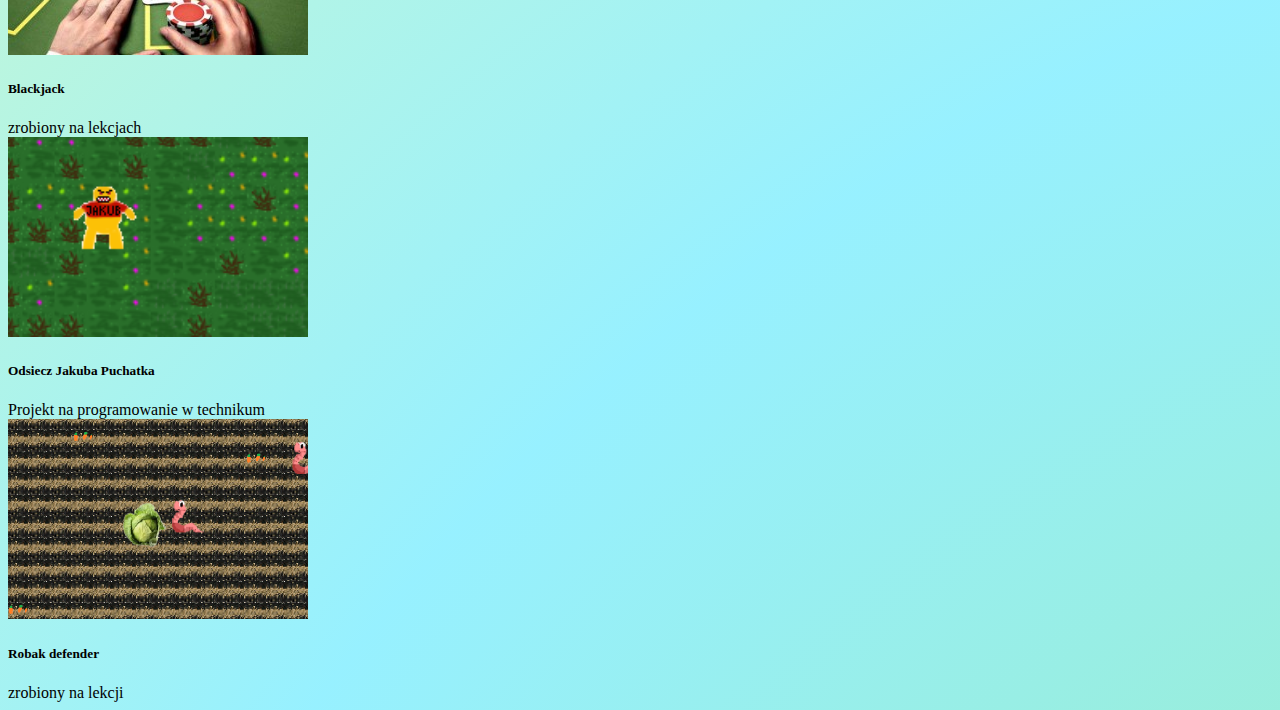
==== commit c4e3000e: "usunalem stopke" ====
--- a/index.html
+++ b/index.html
@@ -15,7 +15,6 @@
 </head>
 <body>
 
-    <div id="warning">strona wciaz w trakcie tworzenia</div>
     
     <button id="goofer" type="button" class="btn btn-sm btn-warning position-fixed top-0 end-0">goofy ahh mode</button>
     <input type="range" oninput="speed()" id="goofyrange">
--- a/styles/style.css
+++ b/styles/style.css
@@ -66,14 +66,6 @@
 #nameDiv{
     color:rgb(234, 0, 255);
 }
-#warning{
-    position:fixed;
-    bottom: 0;
-    right: 0;
-    background-color: black;
-    color:white;
-    padding: 10px;
-}
 
 
 
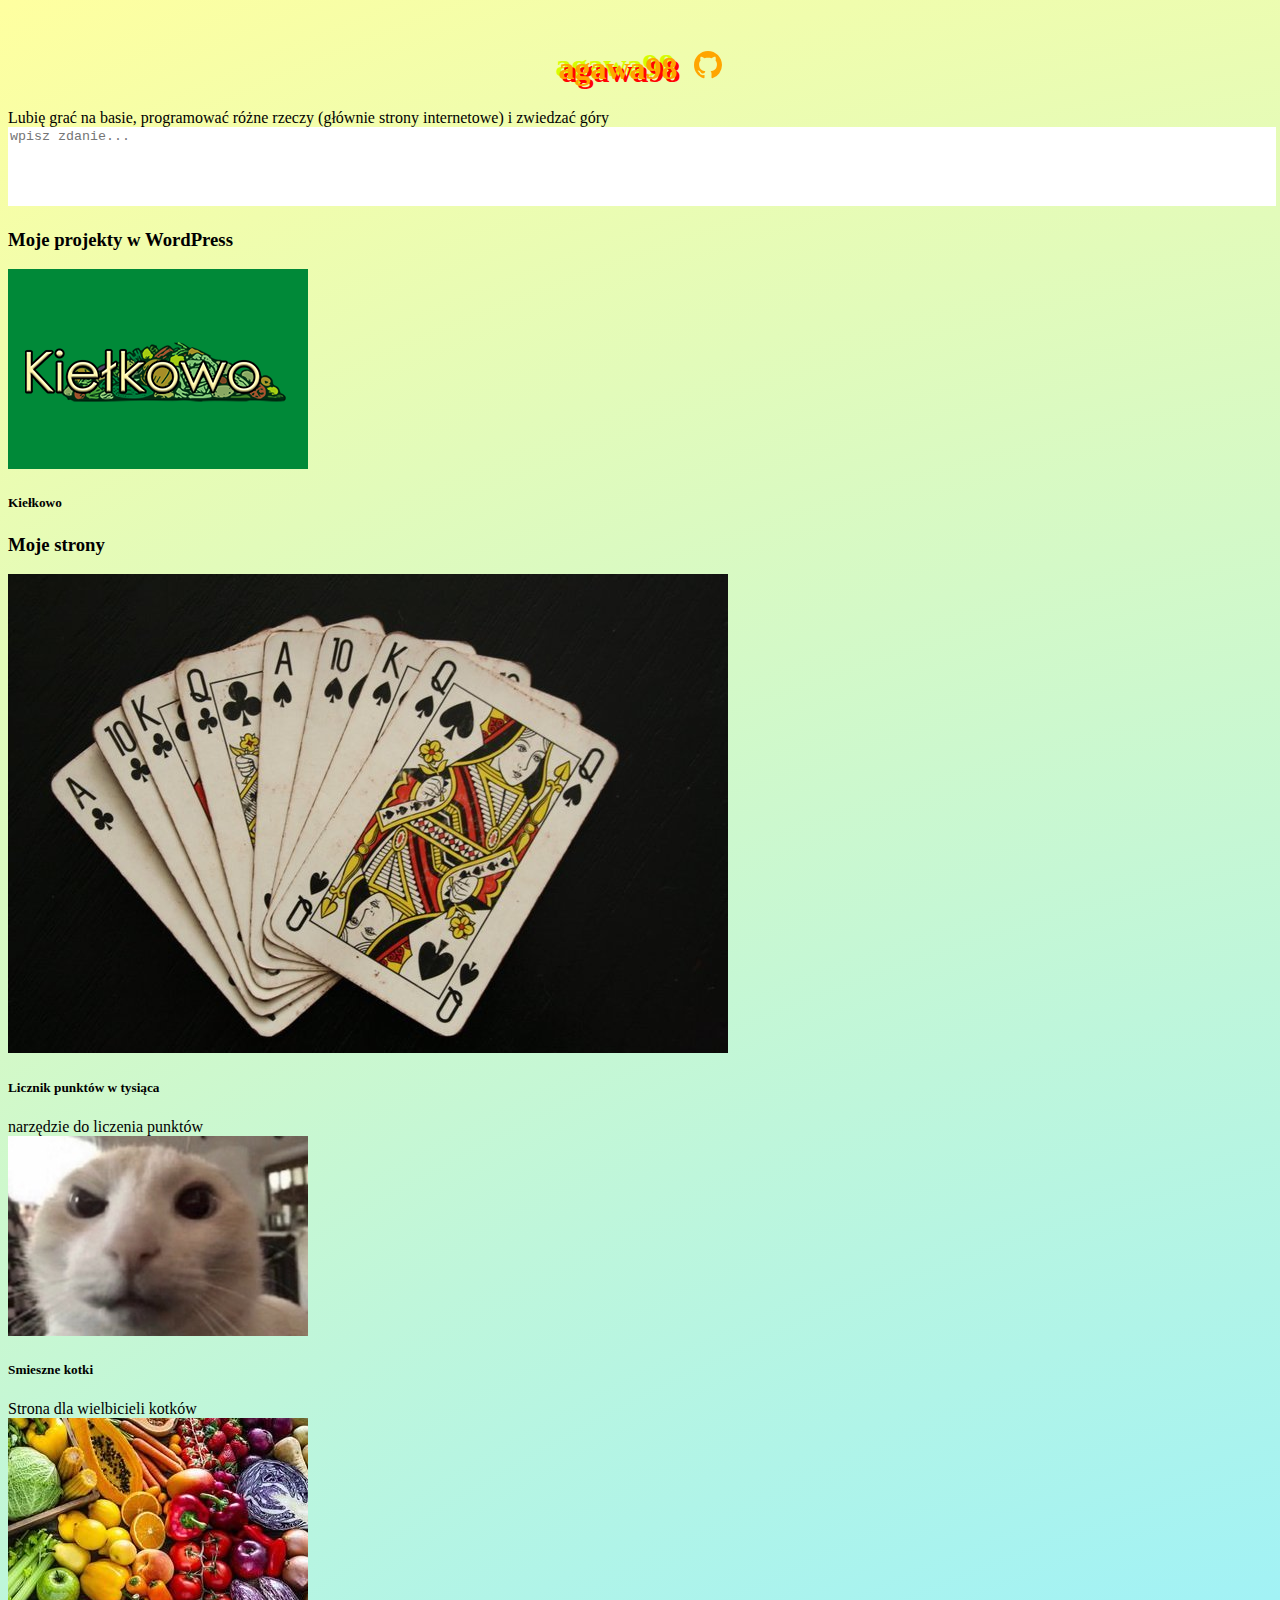
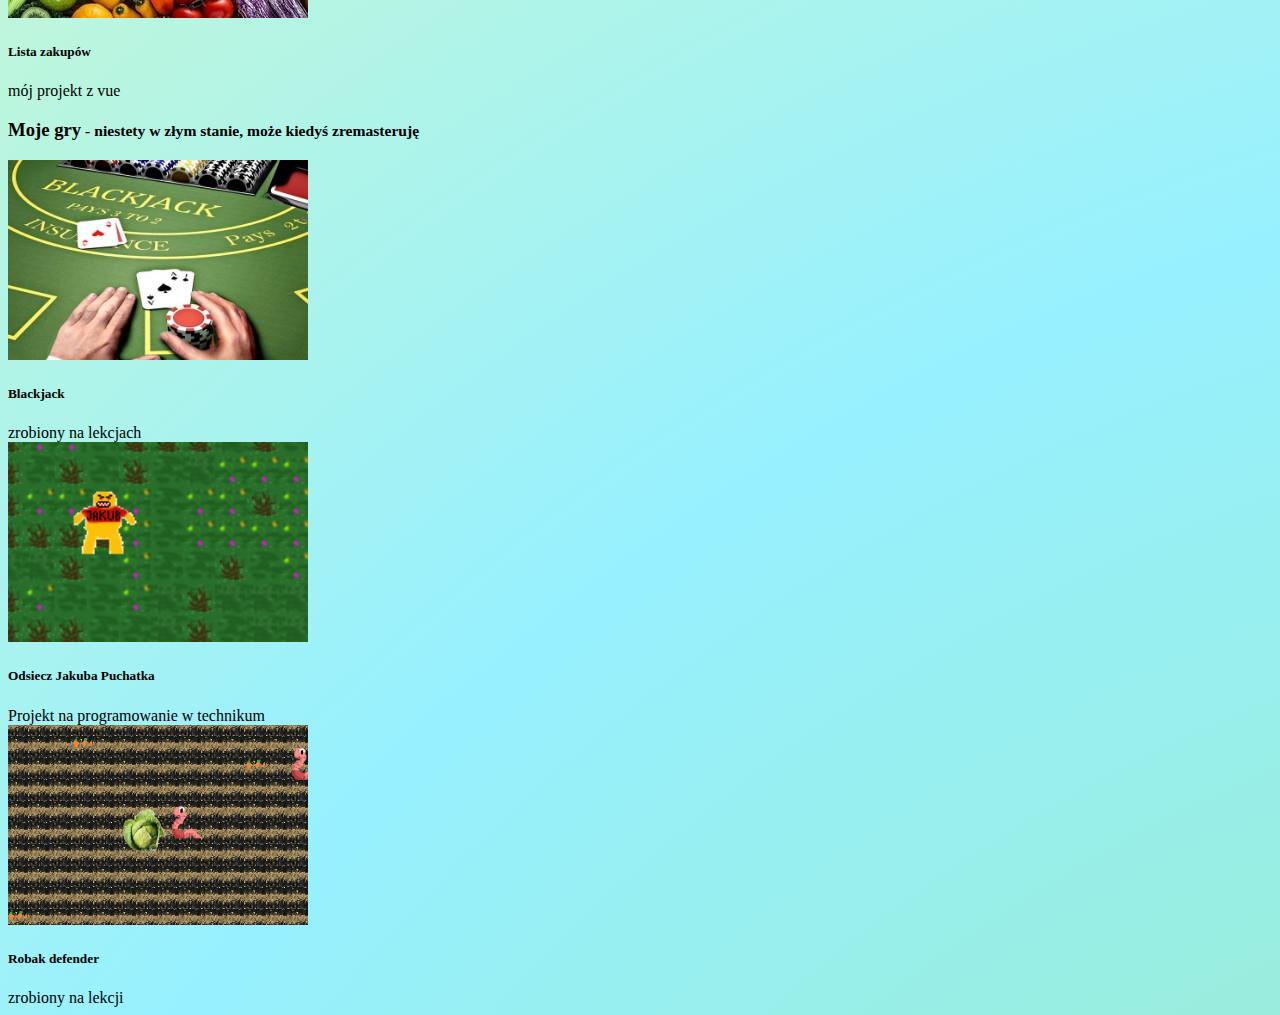
==== commit ed863a51: "kielkowo upade" ====
--- a/index.html
+++ b/index.html
@@ -49,6 +49,22 @@
                     </div>
                 </div> 
             </div>  
+        </div>
+    </div>
+
+    <div class="container mt-4 mt-lg-3" id="wordpress">
+        <h3 class="mb-3">Moje projekty w WordPress</h3>
+        <div class="row g-2">
+            <div class="col-sm-3 col-6">
+                <a href="http://agawa98.atwebpages.com/">
+                    <div class="card rounded pageCard">
+                        <img class="pageCardImg rounded-top" src="img/kielkowologo.png">
+                        <div class="card-body">
+                            <h5 class="card-title">Kiełkowo</h5>
+                        </div>
+                    </div>
+                </a>
+            </div>
         </div>
     </div>
 
--- a/styles/style.css
+++ b/styles/style.css
@@ -46,6 +46,11 @@
 
 #goofer{
     z-index: 1;
+    opacity: 0;
+    transition: .5s;
+}
+#goofer:hover{
+    opacity: 1;
 }
 #goofyrange{
     z-index:1;
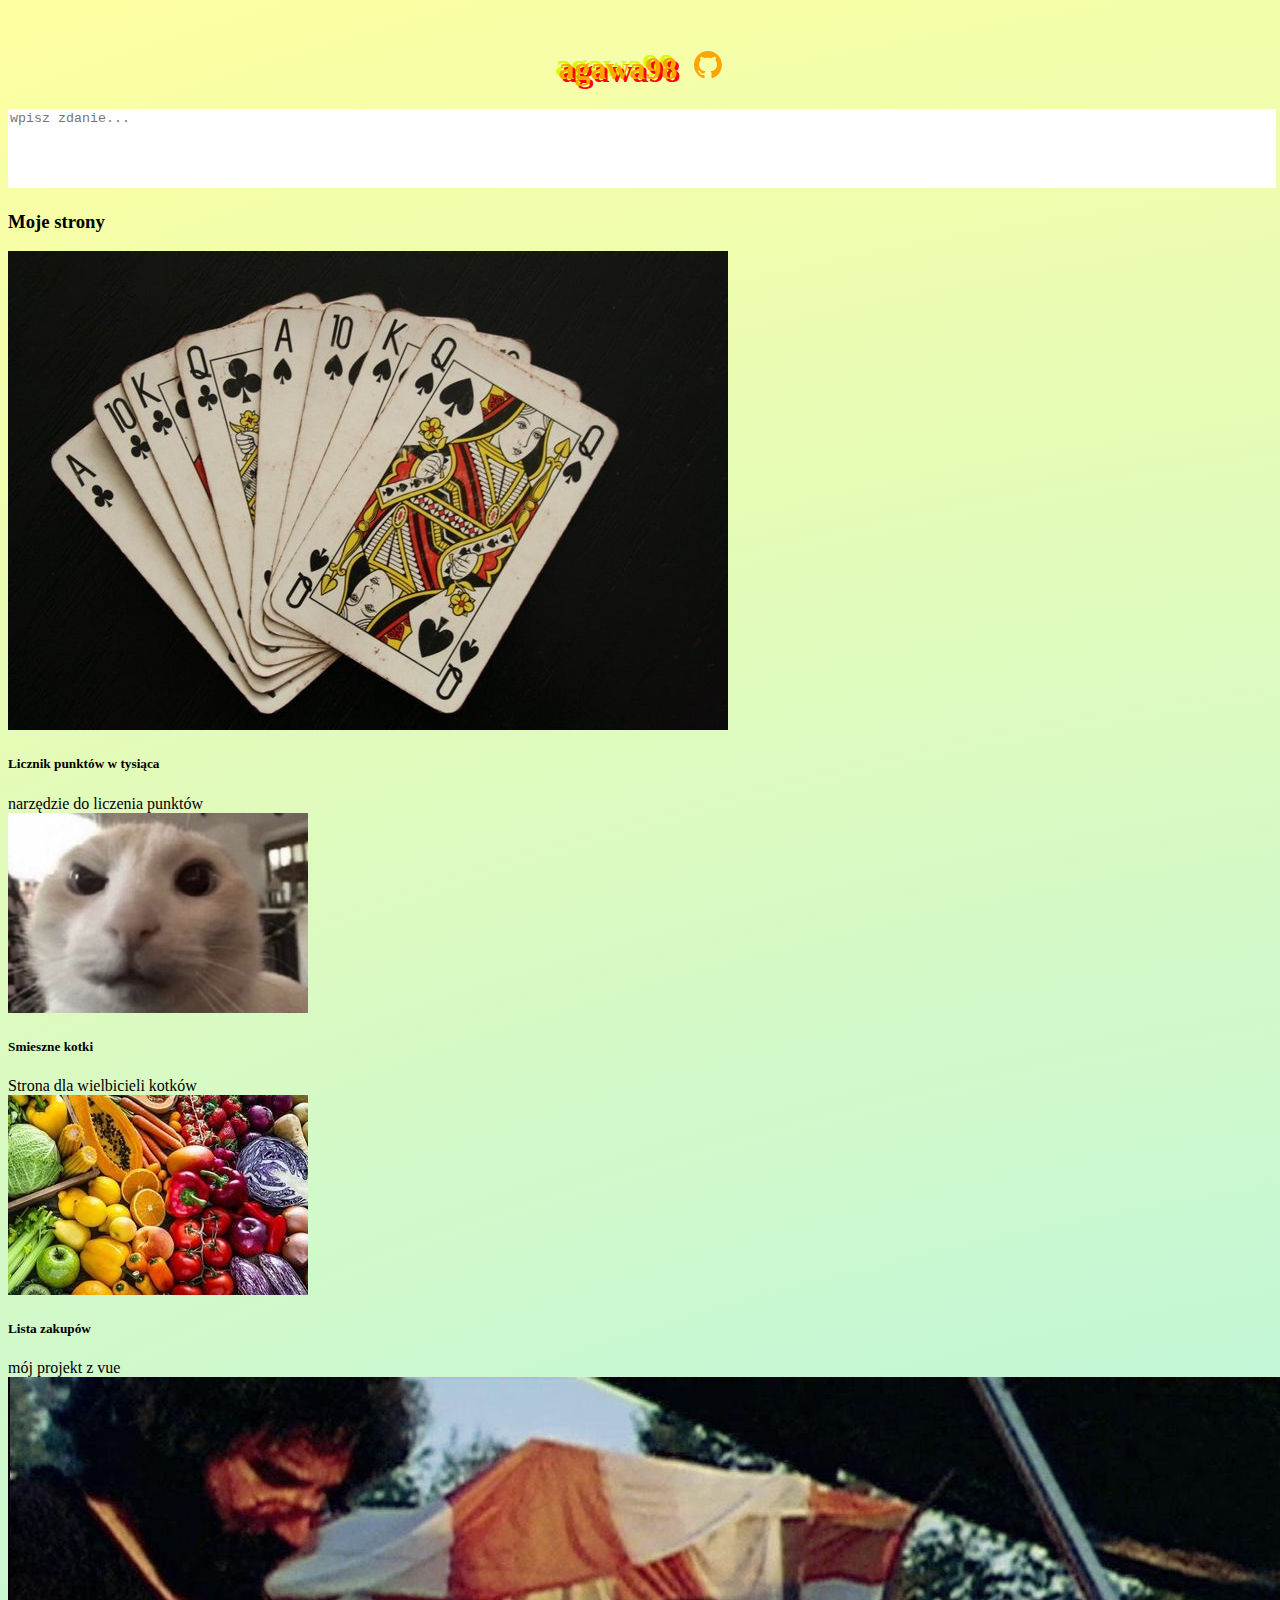
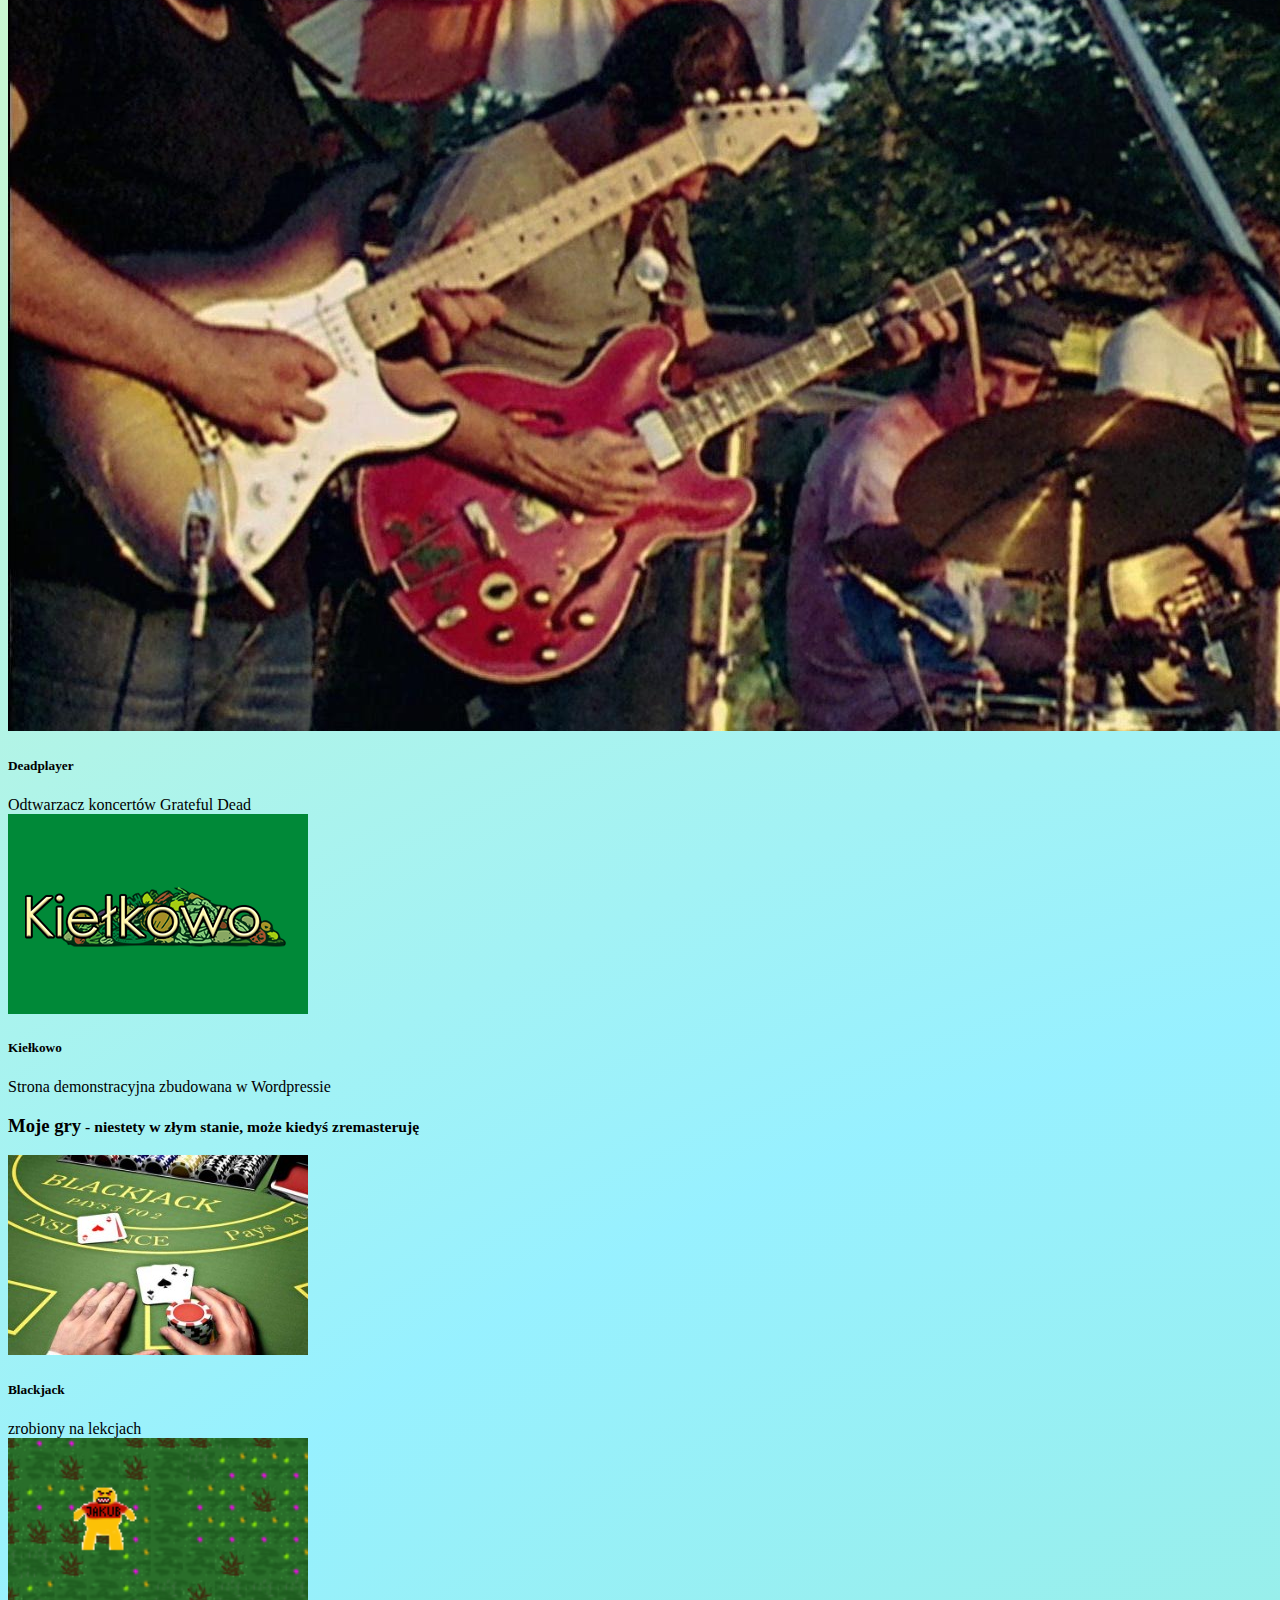
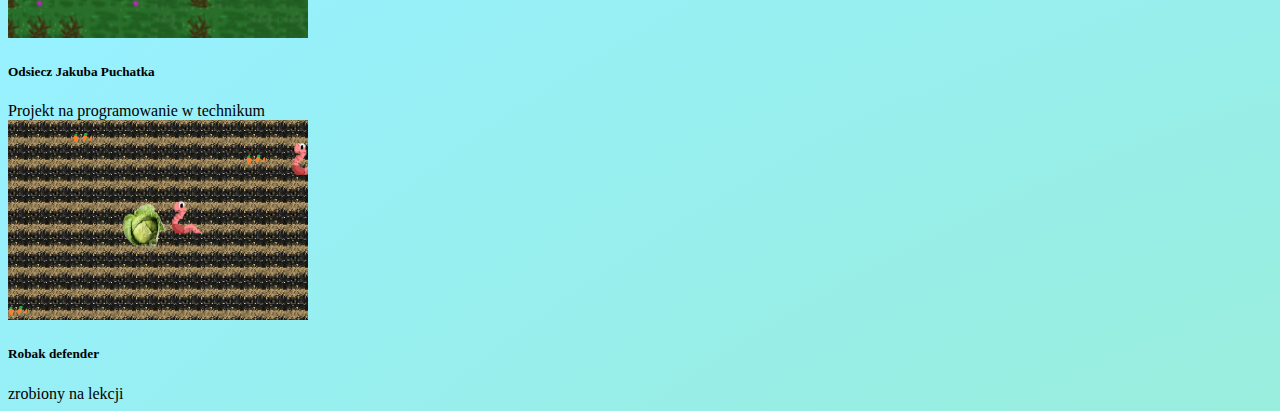
==== commit 579ff857: "dodalem deadplayer i zmienilem layout" ====
--- a/index.html
+++ b/index.html
@@ -38,33 +38,10 @@
             <div class="col-sm-3 col-6">
                 <div id="intro" class="card">
                     <div class="card-body">
-                        Lubię grać na basie, programować różne rzeczy (głównie strony internetowe) i zwiedzać góry
-                    </div>
-                </div> 
-            </div>
-            <div class="col-sm-3 col-6">
-                <div id="intro" class="card">
-                    <div class="card-body">
                         <textarea id="emojiinput" value="" rows="5" placeholder="wpisz zdanie..."></textarea>
                     </div>
                 </div> 
             </div>  
-        </div>
-    </div>
-
-    <div class="container mt-4 mt-lg-3" id="wordpress">
-        <h3 class="mb-3">Moje projekty w WordPress</h3>
-        <div class="row g-2">
-            <div class="col-sm-3 col-6">
-                <a href="http://agawa98.atwebpages.com/">
-                    <div class="card rounded pageCard">
-                        <img class="pageCardImg rounded-top" src="img/kielkowologo.png">
-                        <div class="card-body">
-                            <h5 class="card-title">Kiełkowo</h5>
-                        </div>
-                    </div>
-                </a>
-            </div>
         </div>
     </div>
 
@@ -102,6 +79,30 @@
                             <h5 class="card-title">Lista zakupów</h5>
 
                             mój projekt z vue
+                        </div>
+                    </div>
+                </a>
+            </div>
+            <div class="col-sm-3 col-6">
+                <a href="https://deadplayer.onrender.com">
+                    <div class="card pageCard">
+                        <img class="pageCardImg rounded-top" src="img/dead.jpg">
+                        <div class="card-body">
+                            <h5 class="card-title">Deadplayer</h5>
+
+                            Odtwarzacz koncertów Grateful Dead
+                        </div>
+                    </div>
+                </a>
+            </div>
+            <div class="col-sm-3 col-6">
+                <a href="http://agawa98.atwebpages.com/">
+                    <div class="card rounded pageCard">
+                        <img class="pageCardImg rounded-top" src="img/kielkowologo.png">
+                        <div class="card-body">
+                            <h5 class="card-title">Kiełkowo</h5>
+
+                            Strona demonstracyjna zbudowana w Wordpressie
                         </div>
                     </div>
                 </a>
